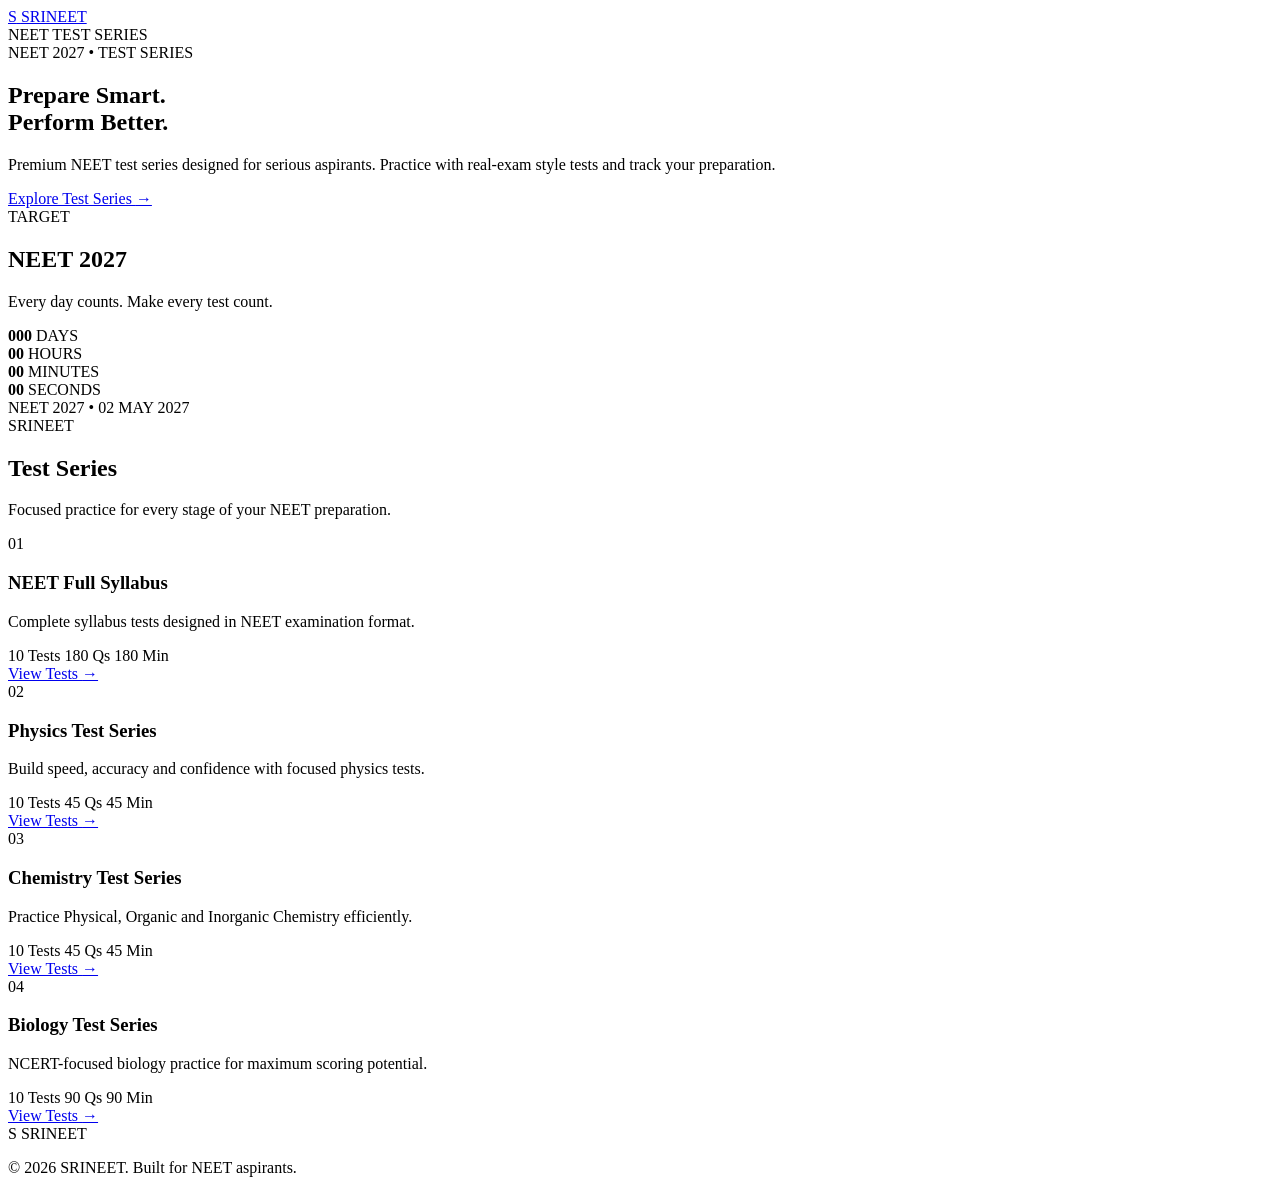
==== index.html @ 9224ec49 "Create index.html" ====
<!DOCTYPE html>
<html lang="en">
<head>
    <meta charset="UTF-8">
    <meta name="viewport" content="width=device-width, initial-scale=1.0">

    <title>SRINEET | NEET Test Series</title>

    <meta name="description" content="SRINEET - Premium NEET Test Series for focused preparation.">

    <link rel="preconnect" href="https://fonts.googleapis.com">
    <link rel="preconnect" href="https://fonts.gstatic.com" crossorigin>

    <link href="https://fonts.googleapis.com/css2?family=Inter:wght@400;500;600;700;800&family=Manrope:wght@500;600;700;800&display=swap" rel="stylesheet">

    <link rel="stylesheet" href="style.css">
</head>

<body>

    <!-- HEADER -->
    <header class="header">
        <div class="container nav">

            <a href="index.html" class="logo">
                <span class="logo-mark">S</span>
                <span>SRINEET</span>
            </a>

            <div class="nav-label">
                NEET TEST SERIES
            </div>

        </div>
    </header>


    <!-- HERO -->
    <main>

        <section class="hero">

            <div class="container hero-content">

                <div class="hero-badge">
                    <span class="badge-dot"></span>
                    NEET 2027 • TEST SERIES
                </div>

                <h1>
                    Prepare Smart.<br>
                    <span>Perform Better.</span>
                </h1>

                <p class="hero-text">
                    Premium NEET test series designed for serious aspirants.
                    Practice with real-exam style tests and track your preparation.
                </p>

                <a href="#test-series" class="primary-btn">
                    Explore Test Series
                    <span>→</span>
                </a>

            </div>

        </section>


        <!-- COUNTDOWN -->
        <section class="countdown-section">

            <div class="container">

                <div class="countdown-card">

                    <div class="countdown-heading">
                        <span class="small-label">TARGET</span>
                        <h2>NEET 2027</h2>
                        <p>Every day counts. Make every test count.</p>
                    </div>

                    <div class="countdown" id="countdown">

                        <div class="time-box">
                            <strong id="days">000</strong>
                            <span>DAYS</span>
                        </div>

                        <div class="time-box">
                            <strong id="hours">00</strong>
                            <span>HOURS</span>
                        </div>

                        <div class="time-box">
                            <strong id="minutes">00</strong>
                            <span>MINUTES</span>
                        </div>

                        <div class="time-box">
                            <strong id="seconds">00</strong>
                            <span>SECONDS</span>
                        </div>

                    </div>

                    <div class="exam-date">
                        NEET 2027 • 02 MAY 2027
                    </div>

                </div>

            </div>

        </section>


        <!-- TEST SERIES -->
        <section class="series-section" id="test-series">

            <div class="container">

                <div class="section-heading">

                    <div>
                        <span class="small-label">SRINEET</span>
                        <h2>Test Series</h2>
                    </div>

                    <p>
                        Focused practice for every stage of your NEET preparation.
                    </p>

                </div>


                <div class="series-grid">

                    <div class="series-card">

                        <div class="card-number">01</div>

                        <h3>NEET Full Syllabus</h3>

                        <p>
                            Complete syllabus tests designed in NEET examination format.
                        </p>

                        <div class="card-info">
                            <span>10 Tests</span>
                            <span>180 Qs</span>
                            <span>180 Min</span>
                        </div>

                        <a href="#" class="card-btn">
                            View Tests <span>→</span>
                        </a>

                    </div>


                    <div class="series-card">

                        <div class="card-number">02</div>

                        <h3>Physics Test Series</h3>

                        <p>
                            Build speed, accuracy and confidence with focused physics tests.
                        </p>

                        <div class="card-info">
                            <span>10 Tests</span>
                            <span>45 Qs</span>
                            <span>45 Min</span>
                        </div>

                        <a href="#" class="card-btn">
                            View Tests <span>→</span>
                        </a>

                    </div>


                    <div class="series-card">

                        <div class="card-number">03</div>

                        <h3>Chemistry Test Series</h3>

                        <p>
                            Practice Physical, Organic and Inorganic Chemistry efficiently.
                        </p>

                        <div class="card-info">
                            <span>10 Tests</span>
                            <span>45 Qs</span>
                            <span>45 Min</span>
                        </div>

                        <a href="#" class="card-btn">
                            View Tests <span>→</span>
                        </a>

                    </div>


                    <div class="series-card">

                        <div class="card-number">04</div>

                        <h3>Biology Test Series</h3>

                        <p>
                            NCERT-focused biology practice for maximum scoring potential.
                        </p>

                        <div class="card-info">
                            <span>10 Tests</span>
                            <span>90 Qs</span>
                            <span>90 Min</span>
                        </div>

                        <a href="#" class="card-btn">
                            View Tests <span>→</span>
                        </a>

                    </div>

                </div>

            </div>

        </section>

    </main>


    <!-- FOOTER -->
    <footer class="footer">

        <div class="container footer-content">

            <div class="logo">
                <span class="logo-mark">S</span>
                <span>SRINEET</span>
            </div>

            <p>
                © 2026 SRINEET. Built for NEET aspirants.
            </p>

        </div>

    </footer>


    <script src="script.js"></script>

</body>
  </html>
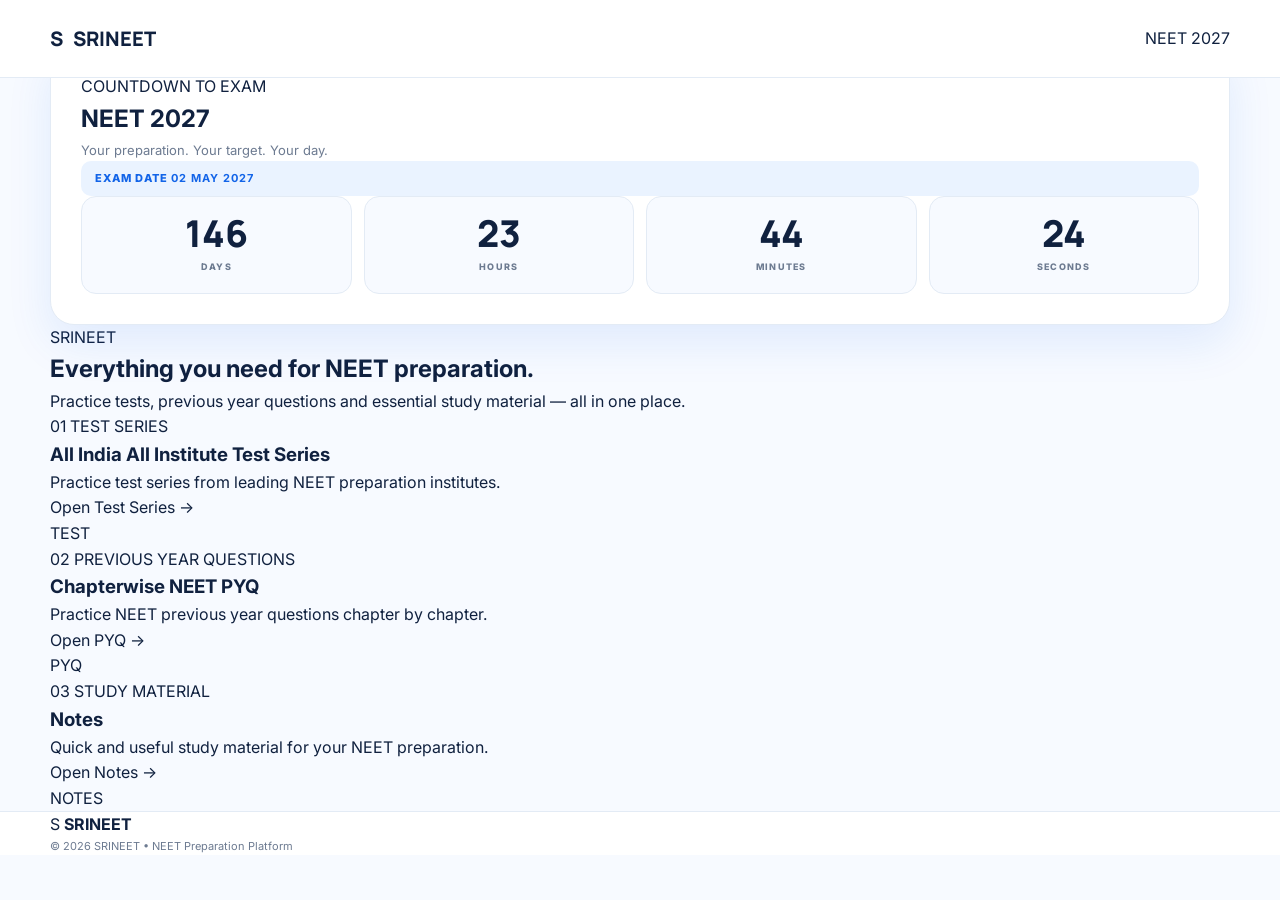
==== commit 06338544: "Update index.html" ====
--- a/index.html
+++ b/index.html
@@ -1,261 +1,443 @@
 <!DOCTYPE html>
 <html lang="en">
+
 <head>
+
     <meta charset="UTF-8">
-    <meta name="viewport" content="width=device-width, initial-scale=1.0">
-
-    <title>SRINEET | NEET Test Series</title>
-
-    <meta name="description" content="SRINEET - Premium NEET Test Series for focused preparation.">
+
+    <meta
+        name="viewport"
+        content="width=device-width, initial-scale=1.0"
+    >
+
+    <title>SRINEET | NEET Preparation</title>
+
+    <meta
+        name="description"
+        content="SRINEET - NEET Test Series, Chapterwise PYQ and Notes."
+    >
+
+    <!-- Google Fonts -->
 
     <link rel="preconnect" href="https://fonts.googleapis.com">
-    <link rel="preconnect" href="https://fonts.gstatic.com" crossorigin>
-
-    <link href="https://fonts.googleapis.com/css2?family=Inter:wght@400;500;600;700;800&family=Manrope:wght@500;600;700;800&display=swap" rel="stylesheet">
-
-    <link rel="stylesheet" href="style.css">
+
+    <link
+        rel="preconnect"
+        href="https://fonts.gstatic.com"
+        crossorigin
+    >
+
+    <link
+        href="https://fonts.googleapis.com/css2?family=Inter:wght@400;500;600;700;800&family=Manrope:wght@600;700;800&display=swap"
+        rel="stylesheet"
+    >
+
+    <!-- CSS -->
+
+    <link
+        rel="stylesheet"
+        href="style.css"
+    >
+
 </head>
 
+
 <body>
 
-    <!-- HEADER -->
+
+    <!-- =========================
+         HEADER
+    ========================== -->
+
     <header class="header">
+
         <div class="container nav">
 
-            <a href="index.html" class="logo">
-                <span class="logo-mark">S</span>
-                <span>SRINEET</span>
+            <a
+                href="index.html"
+                class="logo"
+            >
+
+                <span class="logo-icon">
+                    S
+                </span>
+
+                <span class="logo-name">
+                    SRINEET
+                </span>
+
             </a>
 
-            <div class="nav-label">
-                NEET TEST SERIES
+
+            <span class="nav-title">
+                NEET 2027
+            </span>
+
+        </div>
+
+    </header>
+
+
+
+    <!-- =========================
+         MAIN
+    ========================== -->
+
+    <main>
+
+
+        <!-- =========================
+             COUNTDOWN
+        ========================== -->
+
+        <section class="countdown-section">
+
+            <div class="container">
+
+                <div class="countdown-card">
+
+
+                    <div class="countdown-heading">
+
+                        <span class="eyebrow">
+                            COUNTDOWN TO EXAM
+                        </span>
+
+                        <h1>
+                            NEET 2027
+                        </h1>
+
+                        <p>
+                            Your preparation. Your target. Your day.
+                        </p>
+
+                    </div>
+
+
+                    <div class="exam-date">
+
+                        <span>
+                            EXAM DATE
+                        </span>
+
+                        <strong>
+                            02 MAY 2027
+                        </strong>
+
+                    </div>
+
+
+                    <div
+                        class="countdown"
+                        id="countdown"
+                    >
+
+
+                        <div class="time-box">
+
+                            <strong id="days">
+                                000
+                            </strong>
+
+                            <span>
+                                DAYS
+                            </span>
+
+                        </div>
+
+
+                        <div class="time-box">
+
+                            <strong id="hours">
+                                00
+                            </strong>
+
+                            <span>
+                                HOURS
+                            </span>
+
+                        </div>
+
+
+                        <div class="time-box">
+
+                            <strong id="minutes">
+                                00
+                            </strong>
+
+                            <span>
+                                MINUTES
+                            </span>
+
+                        </div>
+
+
+                        <div class="time-box">
+
+                            <strong id="seconds">
+                                00
+                            </strong>
+
+                            <span>
+                                SECONDS
+                            </span>
+
+                        </div>
+
+
+                    </div>
+
+                </div>
+
             </div>
 
+        </section>
+
+
+
+        <!-- =========================
+             MAIN OPTIONS
+        ========================== -->
+
+        <section class="options-section">
+
+            <div class="container">
+
+
+                <div class="welcome">
+
+                    <span class="eyebrow">
+                        SRINEET
+                    </span>
+
+                    <h2>
+                        Everything you need
+                        for NEET preparation.
+                    </h2>
+
+                    <p>
+                        Practice tests, previous year questions
+                        and essential study material — all in one place.
+                    </p>
+
+                </div>
+
+
+
+                <div class="main-options">
+
+
+                    <!-- =========================
+                         TEST SERIES
+                    ========================== -->
+
+                    <a
+                        href="series/index.html"
+                        class="main-card main-card-large"
+                    >
+
+                        <div class="card-content">
+
+                            <span class="option-number">
+                                01
+                            </span>
+
+
+                            <span class="option-label">
+                                TEST SERIES
+                            </span>
+
+
+                            <h3>
+                                All India All Institute
+                                Test Series
+                            </h3>
+
+
+                            <p>
+                                Practice test series from
+                                leading NEET preparation institutes.
+                            </p>
+
+
+                            <span class="open-button">
+
+                                Open Test Series
+
+                                <span>
+                                    →
+                                </span>
+
+                            </span>
+
+                        </div>
+
+
+                        <div class="card-shape">
+
+                            <div class="shape-inner">
+                                TEST
+                            </div>
+
+                        </div>
+
+                    </a>
+
+
+
+                    <!-- =========================
+                         PYQ
+                    ========================== -->
+
+                    <a
+                        href="pyq/index.html"
+                        class="main-card"
+                    >
+
+                        <div class="card-content">
+
+                            <span class="option-number">
+                                02
+                            </span>
+
+
+                            <span class="option-label">
+                                PREVIOUS YEAR QUESTIONS
+                            </span>
+
+
+                            <h3>
+                                Chapterwise
+                                NEET PYQ
+                            </h3>
+
+
+                            <p>
+                                Practice NEET previous year
+                                questions chapter by chapter.
+                            </p>
+
+
+                            <span class="open-button">
+
+                                Open PYQ
+
+                                <span>
+                                    →
+                                </span>
+
+                            </span>
+
+                        </div>
+
+
+                        <div class="small-icon">
+                            PYQ
+                        </div>
+
+                    </a>
+
+
+
+                    <!-- =========================
+                         NOTES
+                    ========================== -->
+
+                    <a
+                        href="notes/index.html"
+                        class="main-card"
+                    >
+
+                        <div class="card-content">
+
+                            <span class="option-number">
+                                03
+                            </span>
+
+
+                            <span class="option-label">
+                                STUDY MATERIAL
+                            </span>
+
+
+                            <h3>
+                                Notes
+                            </h3>
+
+
+                            <p>
+                                Quick and useful study material
+                                for your NEET preparation.
+                            </p>
+
+
+                            <span class="open-button">
+
+                                Open Notes
+
+                                <span>
+                                    →
+                                </span>
+
+                            </span>
+
+                        </div>
+
+
+                        <div class="small-icon">
+                            NOTES
+                        </div>
+
+                    </a>
+
+
+                </div>
+
+            </div>
+
+        </section>
+
+
+    </main>
+
+
+
+    <!-- =========================
+         FOOTER
+    ========================== -->
+
+    <footer class="footer">
+
+        <div class="container footer-inner">
+
+            <div class="footer-logo">
+
+                <span class="logo-icon">
+                    S
+                </span>
+
+                <strong>
+                    SRINEET
+                </strong>
+
+            </div>
+
+
+            <p>
+                © 2026 SRINEET • NEET Preparation Platform
+            </p>
+
         </div>
-    </header>
-
-
-    <!-- HERO -->
-    <main>
-
-        <section class="hero">
-
-            <div class="container hero-content">
-
-                <div class="hero-badge">
-                    <span class="badge-dot"></span>
-                    NEET 2027 • TEST SERIES
-                </div>
-
-                <h1>
-                    Prepare Smart.<br>
-                    <span>Perform Better.</span>
-                </h1>
-
-                <p class="hero-text">
-                    Premium NEET test series designed for serious aspirants.
-                    Practice with real-exam style tests and track your preparation.
-                </p>
-
-                <a href="#test-series" class="primary-btn">
-                    Explore Test Series
-                    <span>→</span>
-                </a>
-
-            </div>
-
-        </section>
-
-
-        <!-- COUNTDOWN -->
-        <section class="countdown-section">
-
-            <div class="container">
-
-                <div class="countdown-card">
-
-                    <div class="countdown-heading">
-                        <span class="small-label">TARGET</span>
-                        <h2>NEET 2027</h2>
-                        <p>Every day counts. Make every test count.</p>
-                    </div>
-
-                    <div class="countdown" id="countdown">
-
-                        <div class="time-box">
-                            <strong id="days">000</strong>
-                            <span>DAYS</span>
-                        </div>
-
-                        <div class="time-box">
-                            <strong id="hours">00</strong>
-                            <span>HOURS</span>
-                        </div>
-
-                        <div class="time-box">
-                            <strong id="minutes">00</strong>
-                            <span>MINUTES</span>
-                        </div>
-
-                        <div class="time-box">
-                            <strong id="seconds">00</strong>
-                            <span>SECONDS</span>
-                        </div>
-
-                    </div>
-
-                    <div class="exam-date">
-                        NEET 2027 • 02 MAY 2027
-                    </div>
-
-                </div>
-
-            </div>
-
-        </section>
-
-
-        <!-- TEST SERIES -->
-        <section class="series-section" id="test-series">
-
-            <div class="container">
-
-                <div class="section-heading">
-
-                    <div>
-                        <span class="small-label">SRINEET</span>
-                        <h2>Test Series</h2>
-                    </div>
-
-                    <p>
-                        Focused practice for every stage of your NEET preparation.
-                    </p>
-
-                </div>
-
-
-                <div class="series-grid">
-
-                    <div class="series-card">
-
-                        <div class="card-number">01</div>
-
-                        <h3>NEET Full Syllabus</h3>
-
-                        <p>
-                            Complete syllabus tests designed in NEET examination format.
-                        </p>
-
-                        <div class="card-info">
-                            <span>10 Tests</span>
-                            <span>180 Qs</span>
-                            <span>180 Min</span>
-                        </div>
-
-                        <a href="#" class="card-btn">
-                            View Tests <span>→</span>
-                        </a>
-
-                    </div>
-
-
-                    <div class="series-card">
-
-                        <div class="card-number">02</div>
-
-                        <h3>Physics Test Series</h3>
-
-                        <p>
-                            Build speed, accuracy and confidence with focused physics tests.
-                        </p>
-
-                        <div class="card-info">
-                            <span>10 Tests</span>
-                            <span>45 Qs</span>
-                            <span>45 Min</span>
-                        </div>
-
-                        <a href="#" class="card-btn">
-                            View Tests <span>→</span>
-                        </a>
-
-                    </div>
-
-
-                    <div class="series-card">
-
-                        <div class="card-number">03</div>
-
-                        <h3>Chemistry Test Series</h3>
-
-                        <p>
-                            Practice Physical, Organic and Inorganic Chemistry efficiently.
-                        </p>
-
-                        <div class="card-info">
-                            <span>10 Tests</span>
-                            <span>45 Qs</span>
-                            <span>45 Min</span>
-                        </div>
-
-                        <a href="#" class="card-btn">
-                            View Tests <span>→</span>
-                        </a>
-
-                    </div>
-
-
-                    <div class="series-card">
-
-                        <div class="card-number">04</div>
-
-                        <h3>Biology Test Series</h3>
-
-                        <p>
-                            NCERT-focused biology practice for maximum scoring potential.
-                        </p>
-
-                        <div class="card-info">
-                            <span>10 Tests</span>
-                            <span>90 Qs</span>
-                            <span>90 Min</span>
-                        </div>
-
-                        <a href="#" class="card-btn">
-                            View Tests <span>→</span>
-                        </a>
-
-                    </div>
-
-                </div>
-
-            </div>
-
-        </section>
-
-    </main>
-
-
-    <!-- FOOTER -->
-    <footer class="footer">
-
-        <div class="container footer-content">
-
-            <div class="logo">
-                <span class="logo-mark">S</span>
-                <span>SRINEET</span>
-            </div>
-
-            <p>
-                © 2026 SRINEET. Built for NEET aspirants.
-            </p>
-
-        </div>
 
     </footer>
 
 
+
+    <!-- JAVASCRIPT -->
+
     <script src="script.js"></script>
 
+
 </body>
-  </html>
+
+</html>
--- a/style.css
+++ b/style.css
@@ -0,0 +1,1069 @@
+:root {
+    --blue: #1264e8;
+    --blue-dark: #0847b9;
+    --blue-light: #eaf3ff;
+
+    --text: #10213f;
+    --muted: #6d7b91;
+
+    --white: #ffffff;
+    --background: #f7faff;
+
+    --border: #e3ebf5;
+
+    --shadow: 0 18px 45px rgba(18, 100, 232, 0.10);
+    --shadow-hover: 0 25px 55px rgba(18, 100, 232, 0.17);
+
+    --radius: 22px;
+}
+
+
+* {
+    margin: 0;
+    padding: 0;
+    box-sizing: border-box;
+}
+
+
+html {
+    scroll-behavior: smooth;
+}
+
+
+body {
+    font-family: "Inter", sans-serif;
+    background: var(--background);
+    color: var(--text);
+    line-height: 1.6;
+    overflow-x: hidden;
+}
+
+
+a {
+    text-decoration: none;
+    color: inherit;
+}
+
+
+.container {
+    width: min(1180px, calc(100% - 40px));
+    margin: auto;
+}
+
+
+/* ================= HEADER ================= */
+
+.header {
+    height: 78px;
+
+    background: rgba(255,255,255,0.94);
+
+    border-bottom: 1px solid var(--border);
+
+    position: sticky;
+    top: 0;
+
+    z-index: 100;
+
+    backdrop-filter: blur(14px);
+}
+
+
+.nav {
+    height: 100%;
+
+    display: flex;
+    align-items: center;
+    justify-content: space-between;
+}
+
+
+.logo {
+    display: flex;
+    align-items: center;
+    gap: 10px;
+
+    font-family: "Manrope", sans-serif;
+
+    font-size: 20px;
+    font-weight: 800;
+}
+
+
+.logo-mark {
+    width: 38px;
+    height: 38px;
+
+    display: flex;
+    align-items: center;
+    justify-content: center;
+
+    border-radius: 11px;
+
+    color: white;
+
+    background: linear-gradient(
+        145deg,
+        #2580ff,
+        #0754ce
+    );
+
+    box-shadow:
+        inset 0 2px 3px rgba(255,255,255,0.35),
+        0 7px 15px rgba(18,100,232,0.25);
+}
+
+
+.logo-text {
+    color: var(--text);
+}
+
+
+.nav-badge {
+    padding: 8px 13px;
+
+    border-radius: 30px;
+
+    color: var(--blue);
+    background: var(--blue-light);
+
+    font-size: 10px;
+    font-weight: 800;
+
+    letter-spacing: 1px;
+}
+
+
+/* ================= HERO ================= */
+
+.hero {
+    min-height: 550px;
+
+    position: relative;
+
+    display: flex;
+    align-items: center;
+
+    overflow: hidden;
+
+    background:
+        radial-gradient(
+            circle at 80% 30%,
+            rgba(54,135,255,0.12),
+            transparent 35%
+        ),
+        linear-gradient(
+            180deg,
+            #ffffff 0%,
+            #f5f9ff 100%
+        );
+}
+
+
+.hero-content {
+    position: relative;
+    z-index: 2;
+
+    padding-top: 75px;
+    padding-bottom: 75px;
+}
+
+
+.hero-glow {
+    position: absolute;
+
+    border-radius: 50%;
+
+    pointer-events: none;
+}
+
+
+.glow-one {
+    width: 300px;
+    height: 300px;
+
+    right: -100px;
+    top: 80px;
+
+    background: rgba(18,100,232,0.07);
+}
+
+
+.glow-two {
+    width: 200px;
+    height: 200px;
+
+    left: -80px;
+    bottom: -80px;
+
+    background: rgba(18,100,232,0.05);
+}
+
+
+.hero-badge {
+    width: fit-content;
+
+    display: flex;
+    align-items: center;
+    gap: 9px;
+
+    padding: 8px 13px;
+
+    border-radius: 50px;
+
+    color: var(--blue);
+    background: var(--blue-light);
+
+    font-size: 10px;
+    font-weight: 800;
+
+    letter-spacing: 1px;
+}
+
+
+.badge-dot {
+    width: 7px;
+    height: 7px;
+
+    border-radius: 50%;
+
+    background: var(--blue);
+
+    box-shadow:
+        0 0 0 4px rgba(18,100,232,0.10);
+}
+
+
+.hero h1 {
+    max-width: 800px;
+
+    margin-top: 24px;
+
+    font-family: "Manrope", sans-serif;
+
+    font-size: clamp(48px, 7vw, 78px);
+
+    line-height: 1.03;
+
+    letter-spacing: -3.5px;
+
+    font-weight: 800;
+}
+
+
+.hero h1 span {
+    color: var(--blue);
+}
+
+
+.hero-text {
+    max-width: 650px;
+
+    margin-top: 25px;
+
+    color: var(--muted);
+
+    font-size: 17px;
+
+    line-height: 1.8;
+}
+
+
+/* ================= 3D BUTTON ================= */
+
+.primary-btn {
+    margin-top: 34px;
+
+    display: inline-flex;
+    align-items: center;
+    gap: 18px;
+
+    padding: 15px 20px 15px 23px;
+
+    color: white;
+
+    background: linear-gradient(
+        145deg,
+        #2580ff,
+        #0753ca
+    );
+
+    border-radius: 14px;
+
+    font-size: 13px;
+    font-weight: 700;
+
+    box-shadow:
+        0 5px 0 #063e98,
+        0 13px 25px rgba(18,100,232,0.25);
+
+    transition: 0.2s ease;
+
+    position: relative;
+    top: 0;
+}
+
+
+.primary-btn:hover {
+    top: -2px;
+
+    box-shadow:
+        0 7px 0 #063e98,
+        0 17px 30px rgba(18,100,232,0.28);
+}
+
+
+.primary-btn:active {
+    top: 3px;
+
+    box-shadow:
+        0 2px 0 #063e98,
+        0 7px 15px rgba(18,100,232,0.18);
+}
+
+
+.btn-arrow {
+    width: 28px;
+    height: 28px;
+
+    display: flex;
+    align-items: center;
+    justify-content: center;
+
+    border-radius: 8px;
+
+    background: rgba(255,255,255,0.18);
+
+    font-size: 17px;
+}
+
+
+/* ================= COUNTDOWN ================= */
+
+.countdown-section {
+    position: relative;
+
+    margin-top: -35px;
+
+    z-index: 5;
+}
+
+
+.countdown-card {
+    padding: 30px;
+
+    background: white;
+
+    border: 1px solid var(--border);
+
+    border-radius: 24px;
+
+    box-shadow: var(--shadow);
+}
+
+
+.countdown-top {
+    display: flex;
+    align-items: center;
+    justify-content: space-between;
+
+    gap: 20px;
+
+    margin-bottom: 25px;
+}
+
+
+.small-label {
+    color: var(--blue);
+
+    font-size: 10px;
+    font-weight: 800;
+
+    letter-spacing: 1.8px;
+}
+
+
+.countdown-heading h2 {
+    margin-top: 3px;
+
+    font-family: "Manrope", sans-serif;
+
+    font-size: 27px;
+    font-weight: 800;
+}
+
+
+.countdown-heading p {
+    margin-top: 2px;
+
+    color: var(--muted);
+
+    font-size: 13px;
+}
+
+
+.exam-date {
+    padding: 9px 14px;
+
+    border-radius: 10px;
+
+    background: var(--blue-light);
+
+    color: var(--blue);
+
+    font-size: 11px;
+    font-weight: 800;
+
+    letter-spacing: 1px;
+
+    white-space: nowrap;
+}
+
+
+.countdown {
+    display: grid;
+
+    grid-template-columns: repeat(4,1fr);
+
+    gap: 12px;
+}
+
+
+.time-box {
+    padding: 18px;
+
+    text-align: center;
+
+    background: #f7faff;
+
+    border: 1px solid var(--border);
+
+    border-radius: 15px;
+}
+
+
+.time-box strong {
+    display: block;
+
+    font-family: "Manrope", sans-serif;
+
+    font-size: clamp(25px,4vw,37px);
+
+    line-height: 1;
+
+    font-weight: 800;
+}
+
+
+.time-box span {
+    display: block;
+
+    margin-top: 8px;
+
+    color: var(--muted);
+
+    font-size: 9px;
+    font-weight: 800;
+
+    letter-spacing: 1.3px;
+}
+
+
+/* ================= SERIES ================= */
+
+.series-section {
+    padding: 95px 0 80px;
+}
+
+
+.section-heading {
+    display: flex;
+    align-items: flex-end;
+    justify-content: space-between;
+
+    gap: 30px;
+
+    margin-bottom: 35px;
+}
+
+
+.section-heading h2 {
+    margin-top: 4px;
+
+    font-family: "Manrope", sans-serif;
+
+    font-size: 38px;
+
+    letter-spacing: -1.5px;
+
+    font-weight: 800;
+}
+
+
+.section-heading > p {
+    max-width: 390px;
+
+    color: var(--muted);
+
+    font-size: 14px;
+
+    line-height: 1.7;
+}
+
+
+.series-grid {
+    display: grid;
+
+    grid-template-columns: repeat(2,1fr);
+
+    gap: 18px;
+}
+
+
+/* ================= CARD ================= */
+
+.series-card {
+    position: relative;
+
+    padding: 26px;
+
+    background: white;
+
+    border: 1px solid var(--border);
+
+    border-radius: var(--radius);
+
+    box-shadow:
+        0 8px 25px rgba(16,33,63,0.04);
+
+    transition:
+        transform .25s ease,
+        box-shadow .25s ease,
+        border-color .25s ease;
+
+    overflow: hidden;
+}
+
+
+.series-card:hover {
+    transform: translateY(-5px);
+
+    border-color: #cbdcf4;
+
+    box-shadow: var(--shadow-hover);
+}
+
+
+.featured-card {
+    border-color: #c7dbf7;
+
+    background:
+        linear-gradient(
+            145deg,
+            #ffffff,
+            #f5f9ff
+        );
+}
+
+
+.card-top {
+    display: flex;
+    align-items: center;
+    justify-content: space-between;
+
+    gap: 10px;
+
+    margin-bottom: 25px;
+}
+
+
+.card-number {
+    color: #9aabc2;
+
+    font-family: "Manrope", sans-serif;
+
+    font-size: 13px;
+
+    font-weight: 800;
+}
+
+
+.card-tag {
+    padding: 6px 9px;
+
+    color: var(--blue);
+
+    background: var(--blue-light);
+
+    border-radius: 7px;
+
+    font-size: 8px;
+    font-weight: 800;
+
+    letter-spacing: 1px;
+}
+
+
+.series-card h3 {
+    font-family: "Manrope", sans-serif;
+
+    font-size: 21px;
+
+    letter-spacing: -.6px;
+
+    font-weight: 800;
+}
+
+
+.series-card p {
+    min-height: 49px;
+
+    margin-top: 9px;
+
+    color: var(--muted);
+
+    font-size: 13px;
+
+    line-height: 1.7;
+}
+
+
+.card-info {
+    display: flex;
+    flex-wrap: wrap;
+
+    gap: 7px;
+
+    margin-top: 21px;
+}
+
+
+.card-info span {
+    padding: 6px 9px;
+
+    background: #f5f8fc;
+
+    border-radius: 7px;
+
+    color: #60718a;
+
+    font-size: 9px;
+    font-weight: 700;
+}
+
+
+.card-btn {
+    margin-top: 22px;
+
+    display: flex;
+    align-items: center;
+    justify-content: space-between;
+
+    padding: 12px 14px;
+
+    color: var(--blue);
+
+    background: #f3f7fd;
+
+    border: 1px solid #e2ebf6;
+
+    border-radius: 11px;
+
+    font-size: 12px;
+
+    font-weight: 800;
+
+    transition: .2s ease;
+}
+
+
+.card-btn span {
+    font-size: 17px;
+
+    transition: .2s ease;
+}
+
+
+.card-btn:hover {
+    color: white;
+
+    background: var(--blue);
+
+    border-color: var(--blue);
+
+    box-shadow:
+        0 4px 0 var(--blue-dark),
+        0 10px 20px rgba(18,100,232,0.18);
+}
+
+
+.card-btn:hover span {
+    transform: translateX(3px);
+}
+
+
+/* ================= PYQ ================= */
+
+.pyq-section {
+    padding: 20px 0 100px;
+}
+
+
+.pyq-card {
+    min-height: 300px;
+
+    position: relative;
+
+    display: flex;
+    align-items: center;
+    justify-content: space-between;
+
+    gap: 40px;
+
+    padding: 45px;
+
+    overflow: hidden;
+
+    border-radius: 28px;
+
+    background:
+        linear-gradient(
+            135deg,
+            #0d5bd7,
+            #0848b8
+        );
+
+    box-shadow:
+        0 25px 50px rgba(18,100,232,0.20);
+}
+
+
+.pyq-content {
+    position: relative;
+    z-index: 2;
+
+    max-width: 620px;
+}
+
+
+.pyq-content .small-label {
+    color: #bcd7ff;
+}
+
+
+.pyq-content h2 {
+    margin-top: 8px;
+
+    color: white;
+
+    font-family: "Manrope", sans-serif;
+
+    font-size: 38px;
+
+    line-height: 1.15;
+
+    letter-spacing: -1.5px;
+}
+
+
+.pyq-content p {
+    max-width: 540px;
+
+    margin-top: 13px;
+
+    color: #d7e7ff;
+
+    font-size: 14px;
+
+    line-height: 1.7;
+}
+
+
+.pyq-btn {
+    background: white;
+
+    color: var(--blue);
+
+    box-shadow:
+        0 5px 0 #b9d2f7,
+        0 13px 25px rgba(0,0,0,0.15);
+}
+
+
+.pyq-btn:hover {
+    color: var(--blue);
+
+    background: #f5f9ff;
+}
+
+
+.pyq-visual {
+    width: 240px;
+    height: 240px;
+
+    display: flex;
+    align-items: center;
+    justify-content: center;
+
+    border-radius: 50%;
+
+    background: rgba(255,255,255,0.08);
+
+    flex-shrink: 0;
+}
+
+
+.pyq-circle {
+    width: 155px;
+    height: 155px;
+
+    display: flex;
+    align-items: center;
+    justify-content: center;
+
+    border-radius: 50%;
+
+    background: white;
+
+    color: var(--blue);
+
+    font-family: "Manrope", sans-serif;
+
+    font-size: 30px;
+
+    font-weight: 800;
+
+    box-shadow:
+        0 20px 40px rgba(0,0,0,0.15);
+}
+
+
+/* ================= FOOTER ================= */
+
+.footer {
+    background: white;
+
+    border-top: 1px solid var(--border);
+}
+
+
+.footer-content {
+    min-height: 90px;
+
+    display: flex;
+    align-items: center;
+    justify-content: space-between;
+
+    gap: 20px;
+}
+
+
+.footer .logo {
+    font-size: 16px;
+}
+
+
+.footer .logo-mark {
+    width: 32px;
+    height: 32px;
+
+    border-radius: 9px;
+}
+
+
+.footer p {
+    color: var(--muted);
+
+    font-size: 11px;
+}
+
+
+/* ================= MOBILE ================= */
+
+@media (max-width:700px) {
+
+    .container {
+        width: min(100% - 28px,1180px);
+    }
+
+
+    .header {
+        height: 68px;
+    }
+
+
+    .logo {
+        font-size: 17px;
+    }
+
+
+    .logo-mark {
+        width: 34px;
+        height: 34px;
+    }
+
+
+    .nav-badge {
+        padding: 7px 9px;
+
+        font-size: 8px;
+    }
+
+
+    .hero {
+        min-height: 510px;
+    }
+
+
+    .hero-content {
+        padding-top: 60px;
+        padding-bottom: 65px;
+    }
+
+
+    .hero h1 {
+        margin-top: 20px;
+
+        font-size: clamp(43px,14vw,62px);
+
+        letter-spacing: -2.8px;
+    }
+
+
+    .hero-text {
+        margin-top: 20px;
+
+        font-size: 14px;
+    }
+
+
+    .primary-btn {
+        width: 100%;
+
+        justify-content: space-between;
+
+        margin-top: 27px;
+    }
+
+
+    .countdown-section {
+        margin-top: -25px;
+    }
+
+
+    .countdown-card {
+        padding: 20px;
+
+        border-radius: 19px;
+    }
+
+
+    .countdown-top {
+        align-items: flex-start;
+
+        flex-direction: column;
+    }
+
+
+    .countdown {
+        gap: 7px;
+    }
+
+
+    .time-box {
+        padding: 13px 5px;
+    }
+
+
+    .time-box strong {
+        font-size: 24px;
+    }
+
+
+    .time-box span {
+        font-size: 7px;
+    }
+
+
+    .series-section {
+        padding: 70px 0 55px;
+    }
+
+
+    .section-heading {
+        display: block;
+    }
+
+
+    .section-heading h2 {
+        font-size: 32px;
+    }
+
+
+    .section-heading > p {
+        margin-top: 9px;
+
+        font-size: 13px;
+    }
+
+
+    .series-grid {
+        grid-template-columns: 1fr;
+
+        gap: 14px;
+    }
+
+
+    .series-card {
+        padding: 22px;
+    }
+
+
+    .pyq-section {
+        padding: 15px 0 75px;
+    }
+
+
+    .pyq-card {
+        min-height: auto;
+
+        display: block;
+
+        padding: 30px 24px;
+
+        border-radius: 22px;
+    }
+
+
+    .pyq-content h2 {
+        font-size: 30px;
+    }
+
+
+    .pyq-visual {
+        width: 140px;
+        height: 140px;
+
+        margin: 35px auto 0;
+    }
+
+
+    .pyq-circle {
+        width: 95px;
+        height: 95px;
+
+        font-size: 22px;
+    }
+
+
+    .footer-content {
+        min-height: 100px;
+
+        flex-direction: column;
+
+        justify-content: center;
+
+        text-align: center;
+    }
+
+    }
